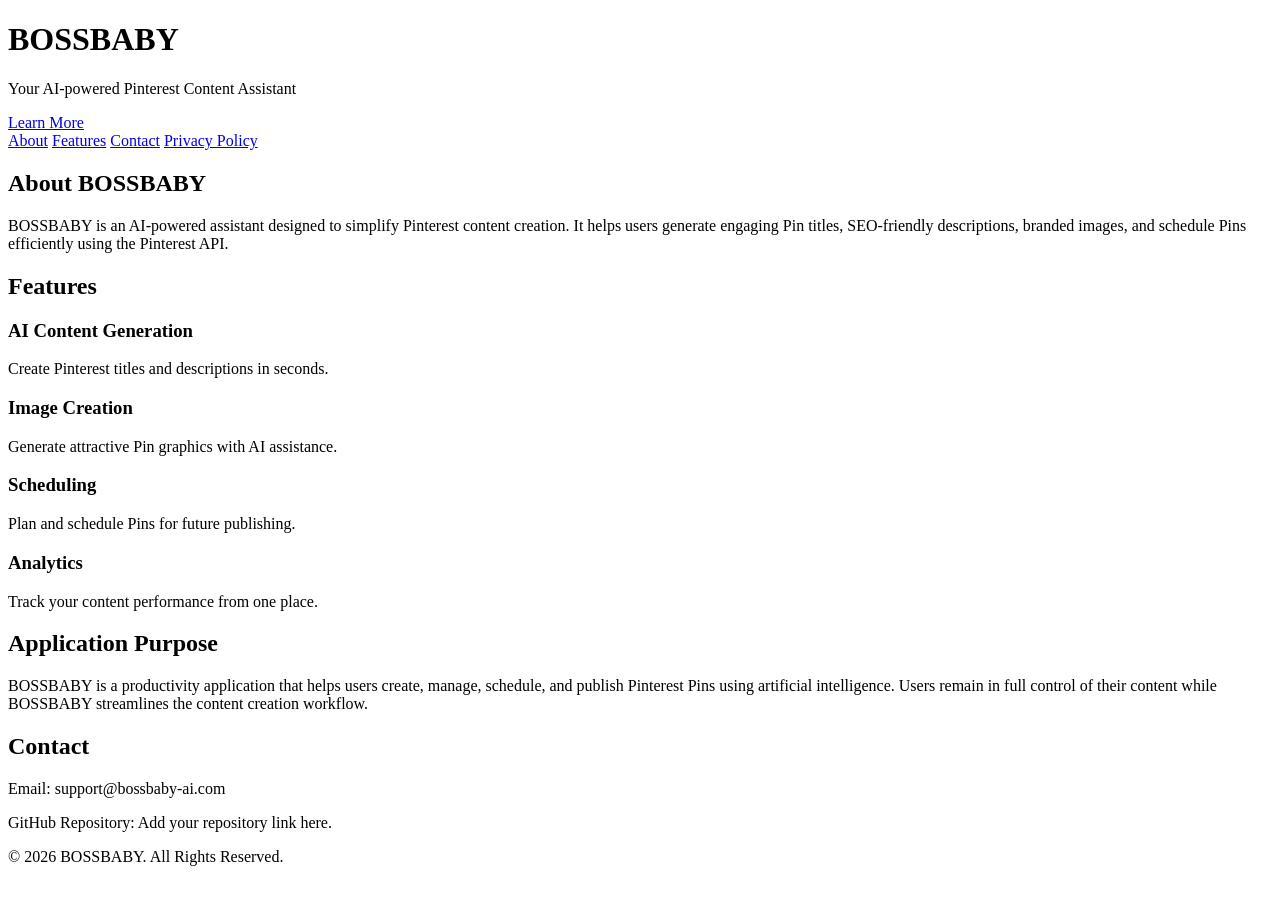
==== index.html @ b1d4f148 "Add initial HTML structure for BOSSBABY application This file contains the initial HTML structure fo" ====
<!DOCTYPE html>
<html lang="en">
<head>
    <meta charset="UTF-8">
    <meta name="viewport" content="width=device-width, initial-scale=1.0">
    <title>BOSSBABY | AI Pinterest Assistant</title>
    <link rel="stylesheet" href="styles.css">
</head>
<body>

<header>
    <div class="container">
        <h1>BOSSBABY</h1>
        <p>Your AI-powered Pinterest Content Assistant</p>
        <a href="#about" class="btn">Learn More</a>
    </div>
</header>

<nav>
    <a href="#about">About</a>
    <a href="#features">Features</a>
    <a href="#contact">Contact</a>
    <a href="privacy.html">Privacy Policy</a>
</nav>

<section id="about">
    <div class="container">
        <h2>About BOSSBABY</h2>
        <p>
            BOSSBABY is an AI-powered assistant designed to simplify Pinterest content
            creation. It helps users generate engaging Pin titles, SEO-friendly
            descriptions, branded images, and schedule Pins efficiently using the
            Pinterest API.
        </p>
    </div>
</section>

<section id="features">
    <div class="container">
        <h2>Features</h2>

        <div class="card">
            <h3>AI Content Generation</h3>
            <p>Create Pinterest titles and descriptions in seconds.</p>
        </div>

        <div class="card">
            <h3>Image Creation</h3>
            <p>Generate attractive Pin graphics with AI assistance.</p>
        </div>

        <div class="card">
            <h3>Scheduling</h3>
            <p>Plan and schedule Pins for future publishing.</p>
        </div>

        <div class="card">
            <h3>Analytics</h3>
            <p>Track your content performance from one place.</p>
        </div>

    </div>
</section>

<section id="purpose">
    <div class="container">
        <h2>Application Purpose</h2>

        <p>
            BOSSBABY is a productivity application that helps users create,
            manage, schedule, and publish Pinterest Pins using artificial
            intelligence. Users remain in full control of their content while
            BOSSBABY streamlines the content creation workflow.
        </p>

    </div>
</section>

<section id="contact">
    <div class="container">
        <h2>Contact</h2>

        <p>Email: support@bossbaby-ai.com</p>
        <p>GitHub Repository: Add your repository link here.</p>

    </div>
</section>

<footer>
    <p>© 2026 BOSSBABY. All Rights Reserved.</p>
</footer>

</body>
</html>
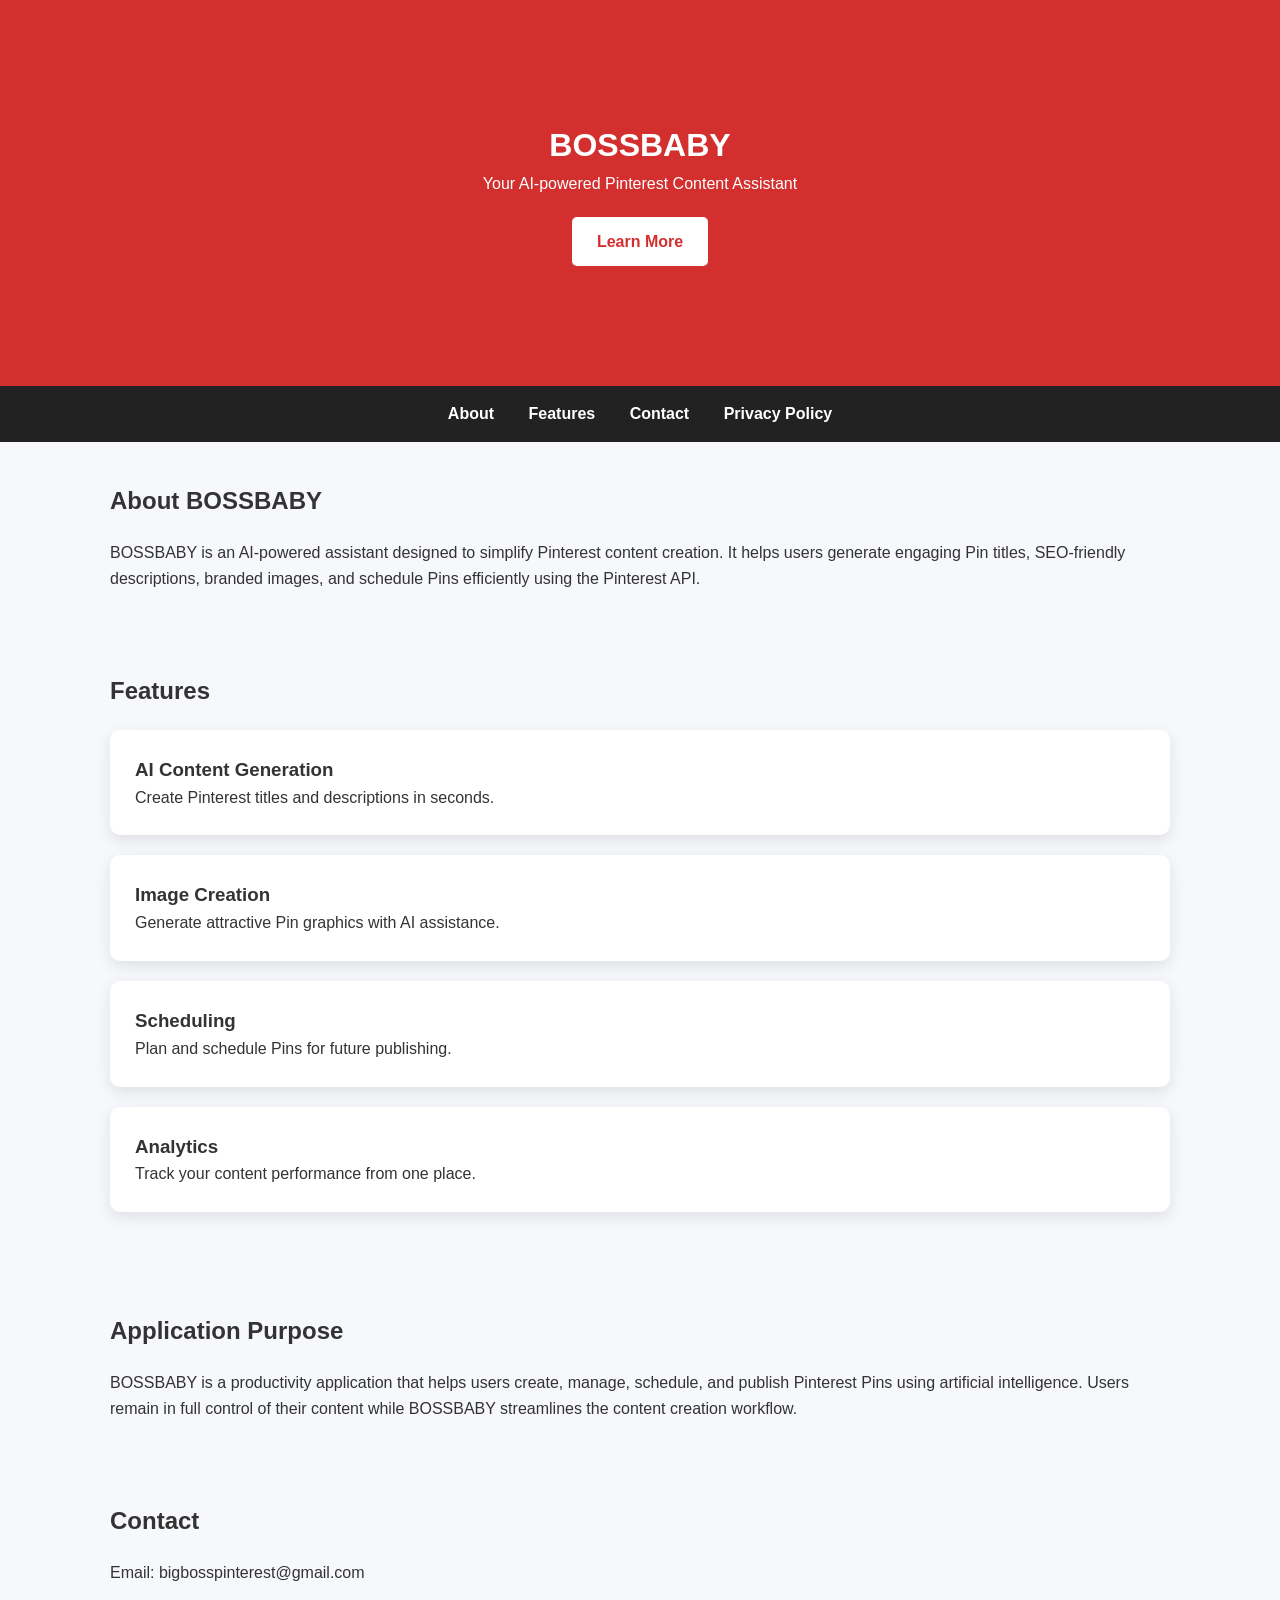
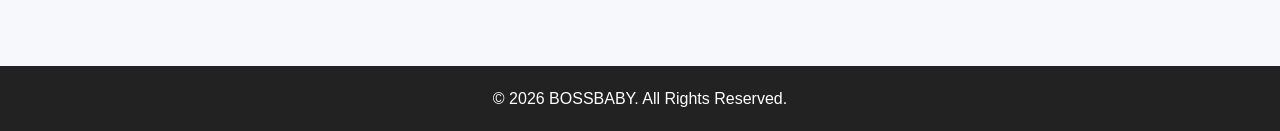
==== commit 5bd85752: "Update contact email in index.html" ====
--- a/index.html
+++ b/index.html
@@ -80,8 +80,8 @@
     <div class="container">
         <h2>Contact</h2>
 
-        <p>Email: support@bossbaby-ai.com</p>
-        <p>GitHub Repository: Add your repository link here.</p>
+        <p>Email: bigbosspinterest@gmail.com </p>
+        
 
     </div>
 </section>
--- a/styles.css
+++ b/styles.css
@@ -0,0 +1,70 @@
+*{
+margin:0;
+padding:0;
+box-sizing:border-box;
+font-family:Arial,sans-serif;
+}
+
+body{
+background:#f7f8fc;
+color:#333;
+line-height:1.6;
+}
+
+header{
+background:#d32f2f;
+color:white;
+padding:80px 20px;
+text-align:center;
+}
+
+nav{
+background:#222;
+padding:15px;
+text-align:center;
+}
+
+nav a{
+color:white;
+margin:15px;
+text-decoration:none;
+font-weight:bold;
+}
+
+.container{
+width:90%;
+max-width:1100px;
+margin:auto;
+padding:40px 20px;
+}
+
+h2{
+margin-bottom:20px;
+}
+
+.card{
+background:white;
+padding:25px;
+margin:20px 0;
+border-radius:10px;
+box-shadow:0 5px 15px rgba(0,0,0,.1);
+}
+
+.btn{
+display:inline-block;
+margin-top:20px;
+padding:12px 25px;
+background:white;
+color:#d32f2f;
+text-decoration:none;
+border-radius:5px;
+font-weight:bold;
+}
+
+footer{
+background:#222;
+color:white;
+padding:20px;
+text-align:center;
+margin-top:40px;
+}
